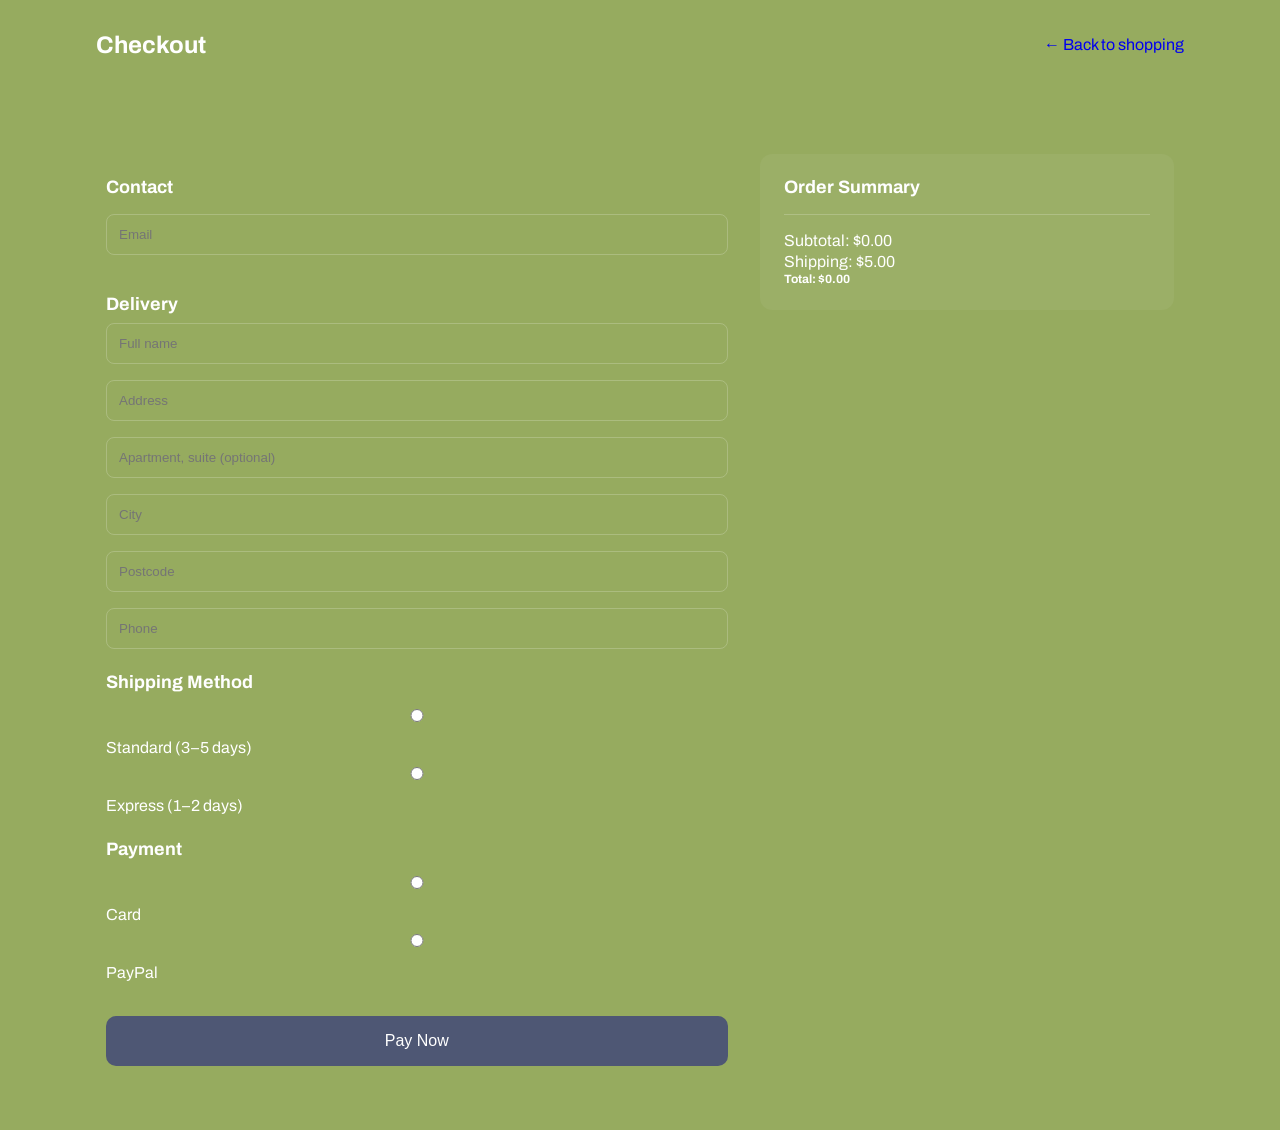
==== checkout.html @ 40ebf72f "adding styling to checkout and function" ====
<!DOCTYPE html>
<html lang="en">
<head>
  <meta charset="UTF-8">
  <meta name="viewport" content="width=device-width, initial-scale=1.0">
  <title>Product Page</title>
   <link rel="icon" type="image/x-icon" href="favicon /favicon.ico">
  <link rel="stylesheet" href="info.css">
</head>

<body>
<header class="checkout-header">
  <h1>Checkout</h1>
  <a href="shopnow.html">← Back to shopping</a>
</header>

<main class="checkout-layout">

  <!-- LEFT: CUSTOMER INFO FORM -->
  <section class="checkout-form">

    <h2>Contact</h2>
    <input type="email" placeholder="Email">

    <h2>Delivery</h2>
    <input type="text" placeholder="Full name">
    <input type="text" placeholder="Address">
    <input type="text" placeholder="Apartment, suite (optional)">
    <input type="text" placeholder="City">
    <input type="text" placeholder="Postcode">
    <input type="text" placeholder="Phone">

    <h2>Shipping Method</h2>
    <label><input type="radio" name="ship"> Standard (3–5 days)</label>
    <label><input type="radio" name="ship"> Express (1–2 days)</label>

    <h2>Payment</h2>
    <label><input type="radio" name="pay"> Card</label>
    <label><input type="radio" name="pay"> PayPal</label>

    <button class="pay-btn">Pay Now</button>

  </section>

  <!-- RIGHT: CHECKOUT SUMMARY -->
    <aside class="checkout-summary">

  <h2>Order Summary</h2>

  <div id="checkoutItems"></div>

  <div class="summary-totals">
    <p id="subtotal">Subtotal: $0.00</p>
    <p>Shipping: $5.00</p>
    <h3 id="total">Total: $0.00</h3>
  </div>

</aside>


</main>

</body>
</html>
---- info.css ----
@layer global, component, utility; /*establishes order of the layers*/ 

@layer global {
  /* Downloading Font Styles*/ 
/* archivo-regular - latin */
@font-face {
  font-display: swap; /* Check https://developer.mozilla.org/en-US/docs/Web/CSS/@font-face/font-display for other options. */
  font-family: 'Archivo';
  font-style: normal;
  font-weight: 400;
  src: url('/fonts/archivo-v25-latin-regular.woff2') format('woff2'); /* Chrome 36+, Opera 23+, Firefox 39+, Safari 12+, iOS 10+ */
}
/* archivo-600 - latin */
@font-face {
  font-display: swap; /* Check https://developer.mozilla.org/en-US/docs/Web/CSS/@font-face/font-display for other options. */
  font-family: 'Archivo';
  font-style: normal;
  font-weight: 600;
  src: url('/fonts/archivo-v25-latin-600.woff2') format('woff2'); /* Chrome 36+, Opera 23+, Firefox 39+, Safari 12+, iOS 10+ */
}
/* archivo-700 - latin */
@font-face {
  font-display: swap; /* Check https://developer.mozilla.org/en-US/docs/Web/CSS/@font-face/font-display for other options. */
  font-family: 'Archivo';
  font-style: normal;
  font-weight: 700;
  src: url('/fonts/archivo-v25-latin-700.woff2') format('woff2'); /* Chrome 36+, Opera 23+, Firefox 39+, Safari 12+, iOS 10+ */
}
/* mountains-of-christmas-regular - latin */
@font-face {
  font-display: swap; /* Check https://developer.mozilla.org/en-US/docs/Web/CSS/@font-face/font-display for other options. */
  font-family: 'Mountains of Christmas';
  font-style: normal;
  font-weight: 400;
  src: url('/fonts/mountains-of-christmas-v24-latin-regular.woff2') format('woff2'); /* Chrome 36+, Opera 23+, Firefox 39+, Safari 12+, iOS 10+ */
}
/* mountains-of-christmas-700 - latin */
@font-face {
  font-display: swap; /* Check https://developer.mozilla.org/en-US/docs/Web/CSS/@font-face/font-display for other options. */
  font-family: 'Mountains of Christmas';
  font-style: normal;
  font-weight: 700;
  src: url('/fonts/mountains-of-christmas-v24-latin-700.woff2') format('woff2'); /* Chrome 36+, Opera 23+, Firefox 39+, Safari 12+, iOS 10+ */
}



/* Colours */
:root {
    --c-green: hsl(76, 31%, 52%); 
    --c-white: hsl(0, 0%, 100%); 
    --c-blue: hsl(226, 20%, 38%); 
    --c-transparent: transparent; 

    --color-main-bg: var(--c-green); /* identiy where colour will be use*/
    --color-text-light: var(--c-white);
    --color-text-dark: var(--c-blue); 
    --color-button-primary-bg: var(--c-blue);
    --color-footer-bg: var(--c-blue);
    --color-button-secondary-bg: var(--c-transparent);
    --color-button-secondary-border: var(--c-white);
    --color-button-secondary-text: var(--c-white);
}

/*Fonts*/ 
:root{
  --fs-40: calc(40 / 16 * 1rem); 
  --fs-24: calc(24 / 16 * 1rem); 
  --fs-18: calc( 18 / 16 * 1rem);
  --fs-16: calc( 16 / 16 * 1rem);
  --fs-14: calc( 14 / 16 * 1rem);
  --fs-12: calc( 12 / 16 * 1rem);
  --fs-14: calc( 14 / 16 * 1rem);
  --fs-10: calc( 10 / 16 * 1rem);


 --font-size-h1: var(--fs-24);
  --font-size-p: var(--fs-16);
  --font-size-filter: var(--fs-12);
  --font-size-footer: var(--fs-10);
  --font-size-h2: var(--fs-12);
  
}

  @media (min-width: 37.5rem){ /*(media acts to overide values)setting breaking point where device view shifts*/
  :root{ /* redefines the values*/. 
 
  --font-size-h1: var(--fs-40); /* brand name on top of nav bar */ 
  --font-size-p: var(--fs-16); /* additional text or brand information*/ 
  --font-size-h3: var(--fs-12); /* button size remains the same on both devices */ 
  --font-size-filter: var(--fs-16); /* font for options on filter bar */ 
  --font-size-footer: var(--fs-10); /* font for social media options in footer*/ 
  --font-size-h2: var(--fs-18); /* used for product info*/ 

    }
  }  



/* CSS Reset*/

*,*::before, *::after {
    box-sizing: border-box;
} /*ensure padding and border don't won't add on top of widht/height set on element */

*{
    margin: 0; /*cancels out resets that come from browsers*/
}

body {
    font-family: "Archivo", Arial, Helvetica, sans-serif ; /* Set Archivo as default font family*/
    line-height: 1.3;
    color: var(--color-text-light);
    background-color: var(--color-main-bg);
    padding-left: 5%;
    padding-right: 5%;
    
}
html, body{
  scroll-behavior: none;
}

/* Redefining font sizes*/ 
h1, h2, h3 { /* setting height of line to slightly more than font size*/ 
  line-height: 1.1;
}

h1 { /* allocating changed measurements to font size*/ 
  font-size: var(--font-size-h1);
}

h2{
  font-size: var(--font-size-h2);
}

h3 {
  font-size: var(--font-size-h3);
}

h4 {
  font-size: var(--font-size-filter);
}

p {
  font-size: var(--font-size-p)
}

/* Further resets*/ 
a {
    text-decoration: none; /* removes any prelim settings from browser*/
}



img, picture, svg {
    max-width: 100%; /* won't get larger than parent when loaded*/
    display: block; /* makes easier to position in layout*/
}

.wrapper {
    width: min(calc(100% - 48px), calc(1200 / 16 * 1rem)); /* rem used for fonts as they do scale up when size changed */
    margin-inline: auto; /* fix spacing and center within wrapper and make margin on left and right take up all space available */
}
}
 @layer component {

 /* NAV BAR */ 

  .topnav ul {
  list-style-type: none; /* Removes bullet points */
  margin: 0;
  padding: 8px;
  padding-bottom: 5%;
  padding-top: 5%;
  display: flex; /* Aligns icons horizontally */
  justify-content: space-around; /* Evenly spaces items */
  background-color: var(--col);
  position: sticky;
  align-items: center;
}

.nav-actions {
  display: flex;
  gap: 1rem;
  align-items: center;
}

.topnav img {
  height: auto;
  display: block;
}

.account-btn img, .cart-btn img{
  width: 28px;
}

.topnav a:hover img {
  opacity: 0.6; /* Visual feedback on hover */
  transition: 0.3s;
}
/* LAYOUT INCLUDING FILTER*/
.shop-layout {
  display: block;
  position: relative;
}


/* HERO BANNER*/ 
.hero-section{
    min-height: 60vh;
    display: flex;
    align-items: center;
    justify-content: center;
    text-align: center;
    padding: 4rem 1rem;
}

.hero-content{
    max-width: 700px;
}

.hero-content h1{
    font-size: clamp(1rem, 5vw, 2rem);
    margin-bottom: 1rem;
}

.hero-content p{
    font-size: 1rem;
    margin-bottom: 2rem;
    line-height: 1.6;
}

.hero-btn{
    padding: 1rem 2rem;
    font-size: 1rem;
}


/* HERO IMAGE*/
.hero-section{
    min-height: 35vh;

    background-image:
        linear-gradient(
            rgba(0,0,0,0.35),
            rgba(0,0,0,0.35)
        ),
        url('images/dragonfly drawing hero.jpg');

    background-size: cover;
    background-position: center;
    background-repeat: no-repeat;

    display: flex;
    justify-content: center;
    align-items: center;

    text-align: center;
    padding: 2rem;
}


/* OVERLAY */

.account-btn{
  background: transparent;
  border: none;
  cursor: pointer;
}

.account-overlay{
  position: fixed;
  inset: 0;
  background: rgba(0,0,0,0.4);
  backdrop-filter: blur(4px);
  opacity: 0;
  visibility: hidden;
  transition: 0.3s ease;
  z-index: 998;
}
/* DRAWER*/
.account-drawer{
position: fixed;
top: 0;
right: -400px;
width: min(90%, 350px);
height: 100vh;
background: #50593E;
backdrop-filter: blur(4px);
padding: 2rem;
display: flex;
flex-direction: column;
gap: 2rem;
transition: 0.35s ease;
z-index: 999;
box-shadow: -10px 0 30px rgba(0,0,0,0.3);
}

/*OPEN STATE*/
.account-drawer.active{
  right: 0;
}

.account-overlay.active{
  opacity: 0.8;
  visibility: visible;
}

.drawer-top{
  display: flex;
  justify-content: space-between;
  align-items: center;
}

/* CLOSE BUTTON*/
.close-drawer{
  background: transparent;
  border: none;
  color: white;
  cursor: pointer;
}

/* LINKS*/
.drawer-links{
  display: flex;
  flex-direction: column;
  gap: 1rem;
}

.drawer-links a{
  color: var(--c-green);
  text-decoration: none;
  letter-spacing: 1px;
  padding: 1rem 0;
  border-bottom: 1px solid rgba(225, 225, 225, 0.08);
  transition: 0.2s ease;
}

.drawer-links a:hover{
  opacity: 0.7;
  padding-left: 10px;
}

/* CART*/

.cart-btn{
  background: transparent;
  border: none;
  cursor: pointer;
}

.cart-overlay{
  position: fixed;
  inset: 0;
  background:rgba(0, 0, 0, 0.4);
  backdrop-filter: blur(4px);
  opacity: 0;
  visibility: hidden;
  transition: 0.3s ease;
  z-index: 998;
}

.cart-drawer{
position: fixed;
top: 0;
right: -400px;
width: min(90%, 350px);
height: 100vh;
background: #50593E;
backdrop-filter: blur(4px);
padding: 2rem;
display: flex;
flex-direction: column;
gap: 2rem;
transition: 0.35s ease;
z-index: 999;
box-shadow: -10px 0 30px rgba(0,0,0,0.3);
}

.cart-drawer.active{
  right: 0;
}

.cart-overlay.active{
  opacity: 1;
  visibility: visible;
}

.cart-items{
  display: flex;
  flex-direction: column;
  gap: 1rem;
  margin-top: 2rem;
  overflow-y: auto;
}

.cart-item{
  display: flex;
  gap: 1rem;
  align-items: center;
  justify-content: space-between;
  border-bottom: 1px solid rgba(255, 255, 255, 0.08);
  padding-bottom: 1rem;
}

.cart-item img{
  width: 70px;
  width: 90px;
  object-fit: contain;
  border-radius: 10px;
}

.cart-item-info{
  display: flex;
  flex-direction: column;
  flex: 1;
  gap: 0.3rem;
}

.checkout-btn{
  width: 100%;
  padding: 1rem;
  background: white;
  color: var(--c-blue);
  border: none;
  font-weight: bold;
  cursor: pointer;
}


/*REMOVE BUTTON */
.remove-item{
  background: transparent;
  border: none;
  color: white;
  font-size: 1.2rem;
  cursor: pointer;
}


/* SIDE FILTER */

details {
  border-top: 1px solid rgba(255,255,255,0.3);
  padding: 10px 0;
}

summary {
  font-weight: bold;
  cursor: pointer;
  list-style: none;
}


/* remove default arrow */
summary::-webkit-details-marker {
  display: none;
}

/* add custom arrow */
summary::after {
  content: "›";
  float: right;
  transition: 0.3s;
}

details[open] summary::after {
  transform: rotate(90deg);
}

details label {
  display: block;
  margin-top: 8px;
  cursor: pointer;
}



/* FILTER IPHONE VER*/
.filter-btn{
  display: none;
}


/* FILTER DRAWER*/
.filter-btn{
    display: block;
    width: 100%;
    padding: 1rem;
    margin-bottom: 1rem;
    background: #1f2433;
    color: white;
    border: none;
    cursor: pointer;
  }
    .filters{
      position: fixed;
      top: 0;
      left: -100%;
      width: min(90%,320px);
      height: 100vh;
      background: #1f2433;
      padding: 2rem;
      overflow-y: auto;
      transition: 0.3s ease;
      z-index: 1000;
      max-width: 100%;
    }

    .filters.active{
      left: 0;
    }

    .filter-overlay{
      position: fixed;
      inset: 0;
      background: rgba(0, 0, 0, 0.4);
      backdrop-filter: blur(4px);
      opacity: 0;
      visibility: hidden;
      transition: 0.3s ease;
      z-index: 999;
    }

    .filter-overlay.active{
      opacity: 1;
      visibility: visible;
    }
    
    .filter-icon-btn{
      background: transparent;
      border: none;
      cursor: pointer;
      display: flex;
      justify-content: center;
    }

    .filter-icon-btn img{
      width: 24px;
      height: 24px;
    }

 
  
/* PRODUCT DESIGN*/ 
#product1{
 width: 100%;
max-width: 1400px;
margin: 0 auto;
}
 
#product1 .pro-container {
  display: grid;
  grid-template-columns: repeat(auto-fit, minmax(250px, 1fr)); /* responsive grid*/
  gap: 2rem;
  width: 100%;
  padding-top: 20px;
}

#product1 .pro{
width: 100%;
padding: 10px 12px;
cursor: pointer;
}

#product1 .pro img {
  width: 100%;
  height: 180px;        
  object-fit: contain;  /* shows entire image */
  background-color: var(--color-main-bg);
  border-radius: 12px;
  margin-bottom: 20px;
}

#product1 .description {
font-size: 0.98rem;
font-weight: 200;
}

/* SHOP NOW BUTTON*/
.shop-button{
  display: block;
  margin: 1.25rem auto;
   flex: 1 1 auto; /* makes button size flexible/responsive */
  min-width: 7.5rem;
}

.hero {
  display: flex;
  justify-content:center;
  gap: clamp(0.5rem, 2vw, 2rem); /* responsive spacing*/ 
  padding: 0 clamp(0.625rem, 4vw, 3.75rem);
  margin-bottom: 2rem;
}

/* PLUS BUTTON */
.plusbutton{
  display: flex;
  justify-content: space-between;
} /* positions button opposite to price */

.pro-container button{ /* remove box around button and make white*/
  background-color: transparent;
  color: var(--c-white);
  border: none;
  font-size: 1.5rem; /* tried to increase size of button using this*/
}

/* SOCIAL MEDIA FOOTER */
.socialmedia{
  margin-left: -5%;
  margin-right: -15%;
}
.socialmedia ul{
  list-style-type: none;
  margin: 0;
  margin-left: -5%; /* to cover entire screen widht*/ 
  margin-right: -5%; /* to cover entire screen widht*/
  width: 100%;
  padding: 9px;
  overflow: hidden; /* Clips any content that's too large to fit*/ 
  display: flex;
  justify-content: space-around; /* creates even space between each listed item*/
  background-color: var(--color-footer-bg);
}

/* FORM SIGNUP TO MAILING LIST */
input[type=text]{
  width: 60%;
  padding: 0;
  margin: 0 0 22px 0;
  display: block; 
}

button{
  background-color: var(--color-button-primary-bg);
  color: var(--color-text-light);
  padding: 0.5rem 1rem;
  width: auto;
  border-radius: 0.3125rem;
}

.button-secondary{
  background-color: var(--color-button-secondary-border);
  color: var(--c-blue);
  justify-content: space-around;
  padding: 10px;
}
 
button:hover{
  opacity: 80%;
}


.userinfo{
  display: flex;
  align-content: center;
  justify-content: center;
  padding: 20px;
   display: grid;
  grid-template-columns: repeat(auto-fit, minmax(150px, 1fr)); /* responsive grid*/
}


.userinfo ul{ /* fixing button so that icons are aligned horizontally*/ 
  list-style: none ;
  margin: 0;
  padding: 1px;
  display: flex; /* aligns icons horizontally */
  justify-content: space-around;
  color: var(--c-blue);
}

/* Search Bar*/ 
.search{
  --padding: 14px;
 width: 100%; 
 max-width: 800px; /* sets maximum width of search bar*/ 
 display: flex;
 align-items: center;
 padding: 3px;
 margin: 1rem auto; /* create space around element*/ 
 border-radius: var(--padding); /* rounding corner*/ 
 background: #f6f6f6;
}

.search-input{
  font-size: var(--font-size-h2);
  font-family: "Archivo", Arial, Helvetica, sans-serif ;
  margin-left: var(--padding);
  color: #333333;
  outline: none;
  border: none;
  background: var(--c-transparent);
  flex-grow: 1; /* how much search should expand when screen expands*/
}

.filters{
  margin-top: 2rem;
  font-size: var(--font-size-filter);
  
}

@media (max-width: 768px) {
   .filters{
     display: none;
   } /* adjusts size of filters bar for moible device */ 

   #product1 .pro-container{
     display: grid;
     place-items: center; /* centers products when in mobile device display*/ 
   }


 }

/*SPECIFIC PRODUCT PAGE */ 

/* MAIN CONTAINER */
.product-container {  
  display: grid; 
  grid-template-columns: 1fr 1fr;  
  gap: 3rem; 
  max-width: 1200px;    
  margin: auto;  
  background: var(--color-main-bg);  
  padding: 2rem;
}
  
  /* GALLERY */
  .product-gallery {  
    display: flex;  
    flex-direction: column;  
    gap: 1rem;}
    
    .main-image {  
      width: 100%;  
      height: 400px;  
    object-fit: contain;  
    background: #eee;
  }
    .thumbnail-row {  
      display: flex;  
      gap: 10px;
    }
    .thumbnail-row img {  
      width: 80px;  
      height: 80px;  
      object-fit: contain;  
      cursor: pointer;}
      
    /* INFO SIDE */
    .product-info h1 {  font-size: 1.8rem;  
    margin-bottom: 1rem;
  }
  .price {  font-size: 1.4rem;  
    margin-bottom: 1rem;

  }
  .description {  
    margin-bottom: 1.5rem;  
    line-height: 1.5;}
   
    
    /* BUTTON */
   .add-to-cart {  width: 100%;
      padding: 1rem;   
      color: var(--c-blue);  border: none;
      background-color: var(--c-white);
      cursor: pointer;  /* changes cursor to pointer for responsiveness*/
      margin-bottom: 1.5rem;}.add-to-cart:hover {  opacity: 0.8;}
      
      /* EXTRA INFO */
      .extra-info p {  
        font-size: 0.9rem;  
      margin-bottom: 5px;} /* adds space beneath element*/
      
      /* RELATED PRODUCTS */
      .related {  
        margin-top: 4rem;
      }
      .related-grid { 
      display: grid;  
      grid-template-columns: repeat(auto-fit, minmax(200px, 1fr));  /* ensuring size doesn't shrink beyond size*/ 
      gap: 20px;
    }
.card {  
     background: var(--color-main-bg); 
     padding: 1rem;  
     text-align: center;}
     
     .card img {  
       width: 100%;  
       height: 200px;  
       object-fit: contain;} /* scales image to fit while keeping ratio*/
       
  .product-container{
    display:grid;
    grid-template-columns: repeat(3,1fr);
    gap: 20px;
  }   
  
  /* CHECKOUT PAGE LAYOUT */
.checkout-layout{
  display: grid;
  grid-template-columns: 1.2fr 0.8fr;
  gap: 2rem;
  max-width: 1100px;
  margin: 3rem auto;
  padding: 1rem;
}

/* HEADER */
.checkout-header{
  display: flex;
  justify-content: space-between;
  align-items: center;
  padding: 2rem;
}

/* FORM */
.checkout-form input{
  width: 100%;
  padding: 12px;
  margin: 0.5rem 0 1rem;
  border: 1px solid rgba(255,255,255,0.2);
  border-radius: 8px;
  background: transparent;
  color: white;
}

.checkout-form h2{
  margin-top: 1.5rem;
  margin-bottom: 0.5rem;
}

/* BUTTON */
.pay-btn{
  width: 100%;
  padding: 1rem;
  margin-top: 2rem;
  background: var(--c-blue);
  color: white;
  border: none;
  border-radius: 10px;
  cursor: pointer;
  font-size: 1rem;
}

/* SUMMARY PANEL */
.checkout-summary{
  background: rgba(255,255,255,0.05);
  padding: 1.5rem;
  border-radius: 12px;
  height: fit-content;
  position: sticky;
  top: 2rem;
}

/* ITEM ROW */
.summary-item{
  display: flex;
  gap: 1rem;
  margin: 1rem 0;
  align-items: center;
}

.summary-item img{
  width: 70px;
  height: 70px;
  object-fit: cover;
  border-radius: 10px;
}

/* TOTALS */
.summary-totals{
  border-top: 1px solid rgba(255,255,255,0.2);
  margin-top: 1rem;
  padding-top: 1rem;
}

/* MOBILE */
@media (max-width: 768px){
  .checkout-layout{
    grid-template-columns: 1fr;
  }

  .checkout-summary{
    position: static;
  }
}

  @media (min-width: 769){
    .nav-actions {
  display: flex;
  gap: 3rem;
  align-items: center;
}
  }

     /* MOBILE */
@media (max-width: 768px) {  
     .product-container {    
       grid-template-columns: 1fr;
     }  
     
     .topnav__account, .topnav__cart{
       width: 100px;
       height: 100px;
     }

     .filters{
       left: -1000px;
     }

     .filters.active{
       left: 0;
     }

     .account-btn img, .cart-btn img{
       width: 34px;
     }
     
    .topnav_links {
        justify-content: space-between;
        padding: 0 1rem;
    } 
.shop-layout{
        width: 100%;
      }
    }
  }

  @layer utility {
  }
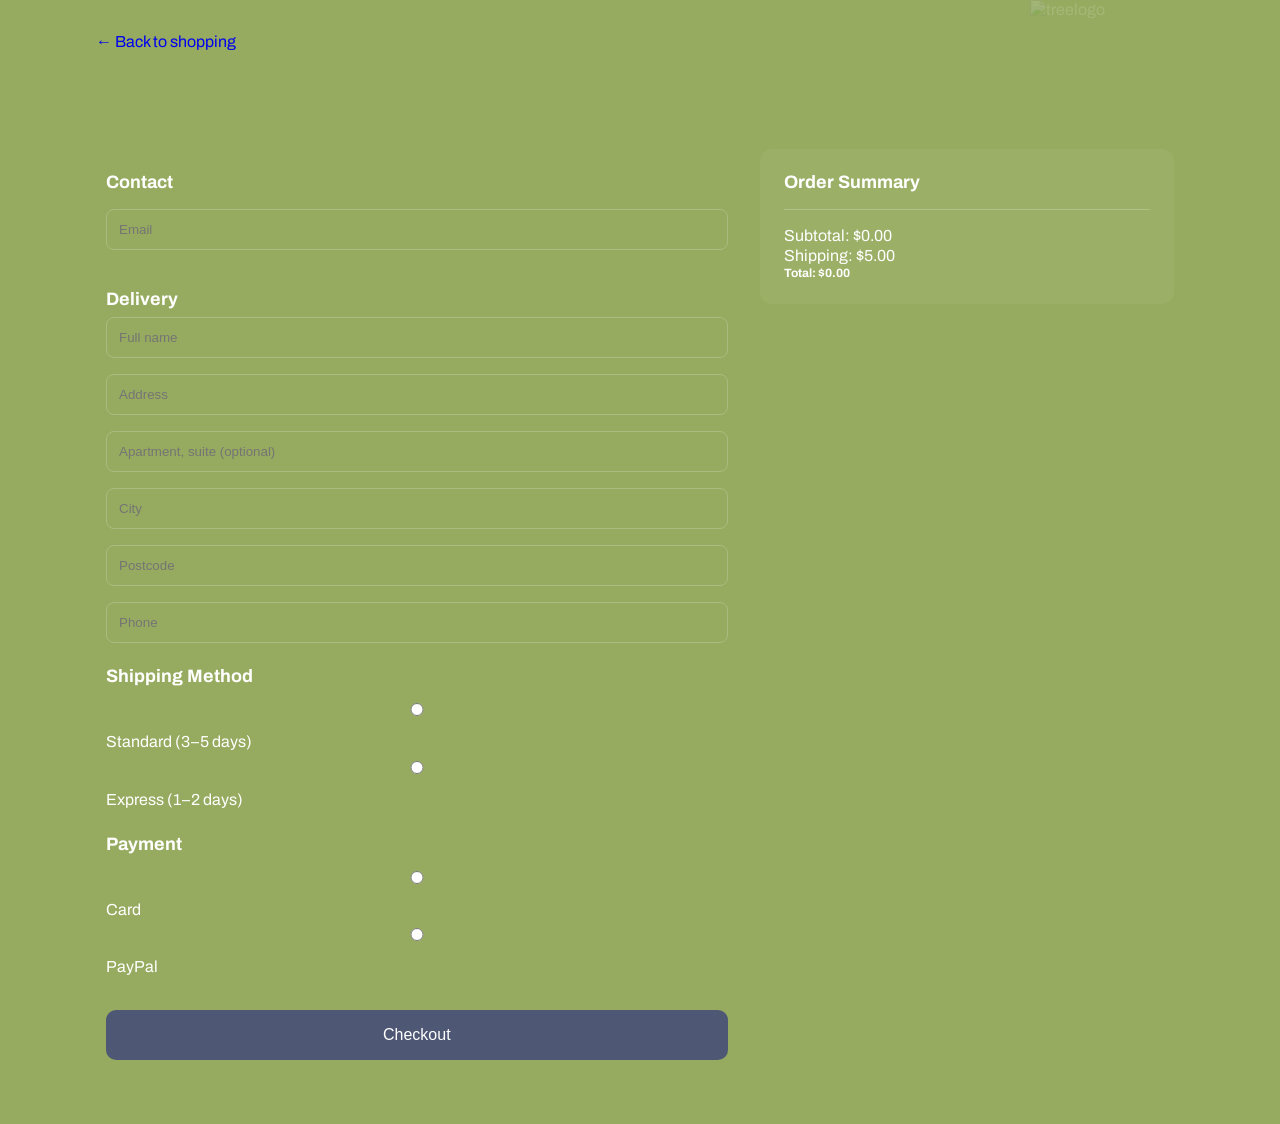
==== commit e9ae947d: "Restored changes from yesterday" ====
--- a/checkout.html
+++ b/checkout.html
@@ -6,17 +6,18 @@
   <title>Product Page</title>
    <link rel="icon" type="image/x-icon" href="favicon /favicon.ico">
   <link rel="stylesheet" href="info.css">
+  <script src="info.js" defer></script>
 </head>
 
 <body>
+ <img src="cornerlogoimg.png" alt="treelogo" class="corner-image"> 
 <header class="checkout-header">
-  <h1>Checkout</h1>
   <a href="shopnow.html">← Back to shopping</a>
 </header>
 
 <main class="checkout-layout">
 
-  <!-- LEFT: CUSTOMER INFO FORM -->
+  <!-- LEFT: FORM -->
   <section class="checkout-form">
 
     <h2>Contact</h2>
@@ -38,11 +39,11 @@
     <label><input type="radio" name="pay"> Card</label>
     <label><input type="radio" name="pay"> PayPal</label>
 
-    <button class="pay-btn">Pay Now</button>
+    <button class="pay-btn" id="payBtn">Checkout</button>
 
   </section>
 
-  <!-- RIGHT: CHECKOUT SUMMARY -->
+  <!-- RIGHT: SUMMARY -->
     <aside class="checkout-summary">
 
   <h2>Order Summary</h2>
@@ -57,8 +58,28 @@
 
 </aside>
 
+</main>
 
-</main>
+<div class="purchase-transition" id="purchaseTransition">
+
+  <div class="success-content">
+  
+    <div class="cicle-wrapper">
+    <div class="circle"></div>
+    <div class="tick">✓</div>
+  </div>
+
+<h2 class="success-title">Order Confirmed</h2>
+<p class="success-text"> Thank you for your purchse! You will receive a confirmation email shortly. 
+</p>
+
+<button class="success-btn" id="continueShopping">
+  Continue Shopping
+</button>
+
+
+</div>
+</div>
 
 </body>
 </html>
--- a/info.css
+++ b/info.css
@@ -164,6 +164,26 @@
 }
 }
  @layer component {
+
+body {
+  opacity: 1;
+  transition: opacity 0.4s ease;
+}
+
+/* corner image*/
+.corner-image {
+  position: fixed;
+  top: 0;
+  right: 0;
+
+  width: 250px;
+  height: auto;
+
+  opacity: 0.15;
+
+  pointer-events: none;
+  z-index: -1;
+}
 
  /* NAV BAR */ 
 
@@ -199,6 +219,8 @@
   opacity: 0.6; /* Visual feedback on hover */
   transition: 0.3s;
 }
+
+
 /* LAYOUT INCLUDING FILTER*/
 .shop-layout {
   display: block;
@@ -476,13 +498,6 @@
 }
 
 
-
-/* FILTER IPHONE VER*/
-.filter-btn{
-  display: none;
-}
-
-
 /* FILTER DRAWER*/
 .filter-btn{
     display: block;
@@ -532,8 +547,9 @@
       background: transparent;
       border: none;
       cursor: pointer;
-      display: flex;
-      justify-content: center;
+      display: block;
+      position: relative;
+      z-index: 1000;
     }
 
     .filter-icon-btn img{
@@ -575,7 +591,7 @@
 
 #product1 .description {
 font-size: 0.98rem;
-font-weight: 200;
+font-weight: 100;
 }
 
 /* SHOP NOW BUTTON*/
@@ -702,17 +718,56 @@
   
 }
 
-@media (max-width: 768px) {
-   .filters{
-     display: none;
-   } /* adjusts size of filters bar for moible device */ 
-
-   #product1 .pro-container{
-     display: grid;
-     place-items: center; /* centers products when in mobile device display*/ 
-   }
-
-
+
+
+ /* categories*/
+
+ .category {
+  opacity: 0.5;
+  transition: opacity 0.2s ease;
+ }
+
+ .category.active {
+  opacity: 1;
+ }
+
+ /* support page */
+
+ .support-header {
+  text-align: center;
+  padding: 4rem 1 rem 2rem;
+ }
+
+ .support-header h1{
+  font-size: 2.5rem;
+ }
+
+ 
+
+ .support-container {
+  max-width: 900px;
+  margin: 0 auto;
+  padding: 2rem;
+ }
+
+ .support-section {
+  margin-bottom: 3rem;
+ }
+
+ .support-section h2 {
+  margin-bottom: 1rem;
+ }
+
+ .support-section p, .support-section li {
+  line-height: 1.6;
+  opacity: 0.85;
+ }
+
+ .support-section ul {
+  display: flex;
+  flex-direction: column;
+  align-items: start;
+  list-style-type: disc;
  }
 
 /*SPECIFIC PRODUCT PAGE */ 
@@ -721,7 +776,7 @@
 .product-container {  
   display: grid; 
   grid-template-columns: 1fr 1fr;  
-  gap: 3rem; 
+  gap: var(--fs-40); 
   max-width: 1200px;    
   margin: auto;  
   background: var(--color-main-bg);  
@@ -732,7 +787,9 @@
   .product-gallery {  
     display: flex;  
     flex-direction: column;  
-    gap: 1rem;}
+    gap: 1rem;
+    margin-right: 4rem;
+  }
     
     .main-image {  
       width: 100%;  
@@ -795,11 +852,7 @@
        height: 200px;  
        object-fit: contain;} /* scales image to fit while keeping ratio*/
        
-  .product-container{
-    display:grid;
-    grid-template-columns: repeat(3,1fr);
-    gap: 20px;
-  }   
+ 
   
   /* CHECKOUT PAGE LAYOUT */
 .checkout-layout{
@@ -880,7 +933,157 @@
   padding-top: 1rem;
 }
 
-/* MOBILE */
+/* CHECKOUT */
+.purchase-transition{
+  position: fixed;
+  inset: 0;
+  background: var(--color-main-bg);
+
+
+  display: flex;
+  justify-content: center;
+  align-items: center;
+
+  opacity: 0;
+  visibility: hidden;
+  transition: 0.3s ease;
+  z-index: 9999;
+}
+
+.purchase-transition.active{
+  opacity: 1;
+  visibility: visible;
+}
+
+.success-content{
+  text-align: center;
+  display: flex;
+  flex-direction: column;
+  align-items: center;
+  gap: 20px;
+}
+/* circle and tick */
+.circle-wrapper{
+  position: relative;
+  width: 100px;
+  height: 100px;
+
+  display: flex;
+  justify-content: center;
+  align-items: center;
+  margin-bottom: 15px;
+}
+
+.circle{
+  width: 80px;
+  height: 80px;
+  border: 4px solid #1f2433;
+  border-radius: 50%;
+  position: absolute;
+
+  transform: scale(0);
+  animation: popCircle 0.4s ease forwards;
+}
+
+@keyframes popCircle{
+  to{
+  transform: scale(1);
+}
+}
+
+.tick{
+  position: absolute;
+  top: 50%;
+  left: 50%;
+  font-size: 42px;
+  color: #1f2433;
+  opacity: 0;
+  transform: translate(-50%, -50%) scale(0.5);
+  animation: showTick 0.4s ease forwards;
+  animation-delay: 0.4s;
+}
+
+@keyframes showTick{
+  to{
+    opacity: 1;
+    transform: scale(1);
+  }
+}
+
+/* confirmation text */
+.success-title{
+  font-size: 1.6rem;
+  margin: 0;
+  color: white;
+  margin-top: 10px;
+}
+
+.success-text{
+  font-size: 0.95rem;
+  max-width: 320px;
+  opacity: 0.7;
+  color: white;
+}
+
+/* button return to home*/
+.success-btn{
+  margin-top: 10px;
+  padding: 10px 18px;
+  border: none;
+  background:#4D5673;
+  color: white;
+  border-radius: 8px;
+  cursor: pointer;
+}
+
+/* MOBILE */  
+
+@media (max-width: 768px) {
+  .filters {
+    position: fixed;
+    top: 0;
+    left: -100%;
+    width: min(90%, 320px);
+    height: 100vh;
+    background: #1f2433;
+    padding: 2rem;
+    overflow-y: auto;
+    transition: 0.3s ease;
+    z-index: 1000;
+    display: block;
+  }
+
+  .filters.active {
+    left: 0;
+  }  
+
+  .filter-icon-btn {
+    display: flex;
+    flex: 0 0 auto;
+    align-items: center;
+    justify-content: center;
+    width: 40px;
+    height: 40px;
+    background: transparent;
+    border: none;
+    padding: 0;
+    margin: 0;
+    z-index: 1000;
+  }
+
+  .filter-icon-btn img {
+    width: 22px;
+    height: 22px;
+    display: block;
+  }
+
+   #product1 .pro-container{
+     display: grid;
+     place-items: center; /* centers products when in mobile device display*/ 
+   }
+
+
+ }
 @media (max-width: 768px){
   .checkout-layout{
     grid-template-columns: 1fr;
@@ -910,22 +1113,32 @@
        height: 100px;
      }
 
-     .filters{
-       left: -1000px;
-     }
-
-     .filters.active{
-       left: 0;
-     }
-
+  
      .account-btn img, .cart-btn img{
-       width: 34px;
+       width: 44px;
      }
      
     .topnav_links {
         justify-content: space-between;
         padding: 0 1rem;
+        width: 100%;
     } 
+
+    .topnav ul {
+      display: flex;
+      justify-content: space-between;
+      align-items: center;
+      padding: 0.75rem 1rem;
+    }
+    .account-btn img, .cart-btn img {
+      width: 38px;
+      height: auto;
+    }
+    .topnav_logo {
+      width: 140px;
+      height: auto;
+    }
+
 .shop-layout{
         width: 100%;
       }
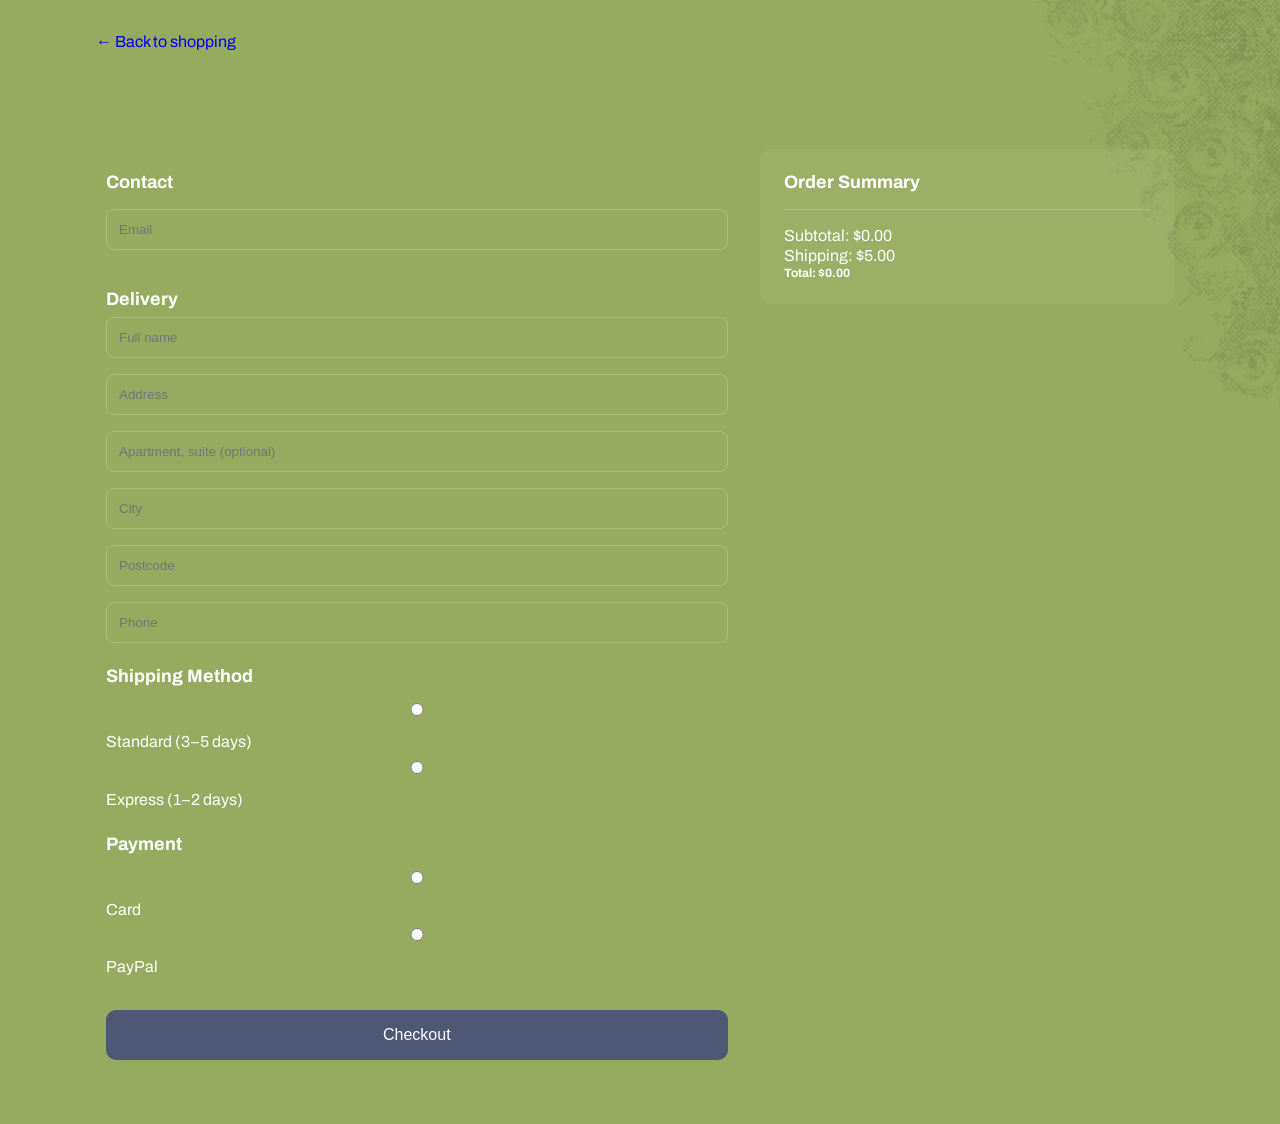
==== commit fc1bba9c: "adding product images" ====
--- a/checkout.html
+++ b/checkout.html
@@ -10,7 +10,7 @@
 </head>
 
 <body>
- <img src="cornerlogoimg.png" alt="treelogo" class="corner-image"> 
+ <img src="images/cornerlogoimg.png" alt="treelogo" class="corner-image"> 
 <header class="checkout-header">
   <a href="shopnow.html">← Back to shopping</a>
 </header>
@@ -62,14 +62,7 @@
 
 <div class="purchase-transition" id="purchaseTransition">
 
-  <div class="success-content">
-  
-    <div class="cicle-wrapper">
-    <div class="circle"></div>
-    <div class="tick">✓</div>
-  </div>
-
-<h2 class="success-title">Order Confirmed</h2>
+<h2 class="success-title">Order Confirmed ✓</h2>
 <p class="success-text"> Thank you for your purchse! You will receive a confirmation email shortly. 
 </p>
 
--- a/info.css
+++ b/info.css
@@ -584,7 +584,7 @@
   width: 100%;
   height: 180px;        
   object-fit: contain;  /* shows entire image */
-  background-color: var(--color-main-bg);
+  background-color: transparent;
   border-radius: 12px;
   margin-bottom: 20px;
 }
@@ -941,6 +941,7 @@
 
 
   display: flex;
+  flex-direction: column;
   justify-content: center;
   align-items: center;
 
@@ -955,60 +956,7 @@
   visibility: visible;
 }
 
-.success-content{
-  text-align: center;
-  display: flex;
-  flex-direction: column;
-  align-items: center;
-  gap: 20px;
-}
-/* circle and tick */
-.circle-wrapper{
-  position: relative;
-  width: 100px;
-  height: 100px;
-
-  display: flex;
-  justify-content: center;
-  align-items: center;
-  margin-bottom: 15px;
-}
-
-.circle{
-  width: 80px;
-  height: 80px;
-  border: 4px solid #1f2433;
-  border-radius: 50%;
-  position: absolute;
-
-  transform: scale(0);
-  animation: popCircle 0.4s ease forwards;
-}
-
-@keyframes popCircle{
-  to{
-  transform: scale(1);
-}
-}
-
-.tick{
-  position: absolute;
-  top: 50%;
-  left: 50%;
-  font-size: 42px;
-  color: #1f2433;
-  opacity: 0;
-  transform: translate(-50%, -50%) scale(0.5);
-  animation: showTick 0.4s ease forwards;
-  animation-delay: 0.4s;
-}
-
-@keyframes showTick{
-  to{
-    opacity: 1;
-    transform: scale(1);
-  }
-}
+
 
 /* confirmation text */
 .success-title{
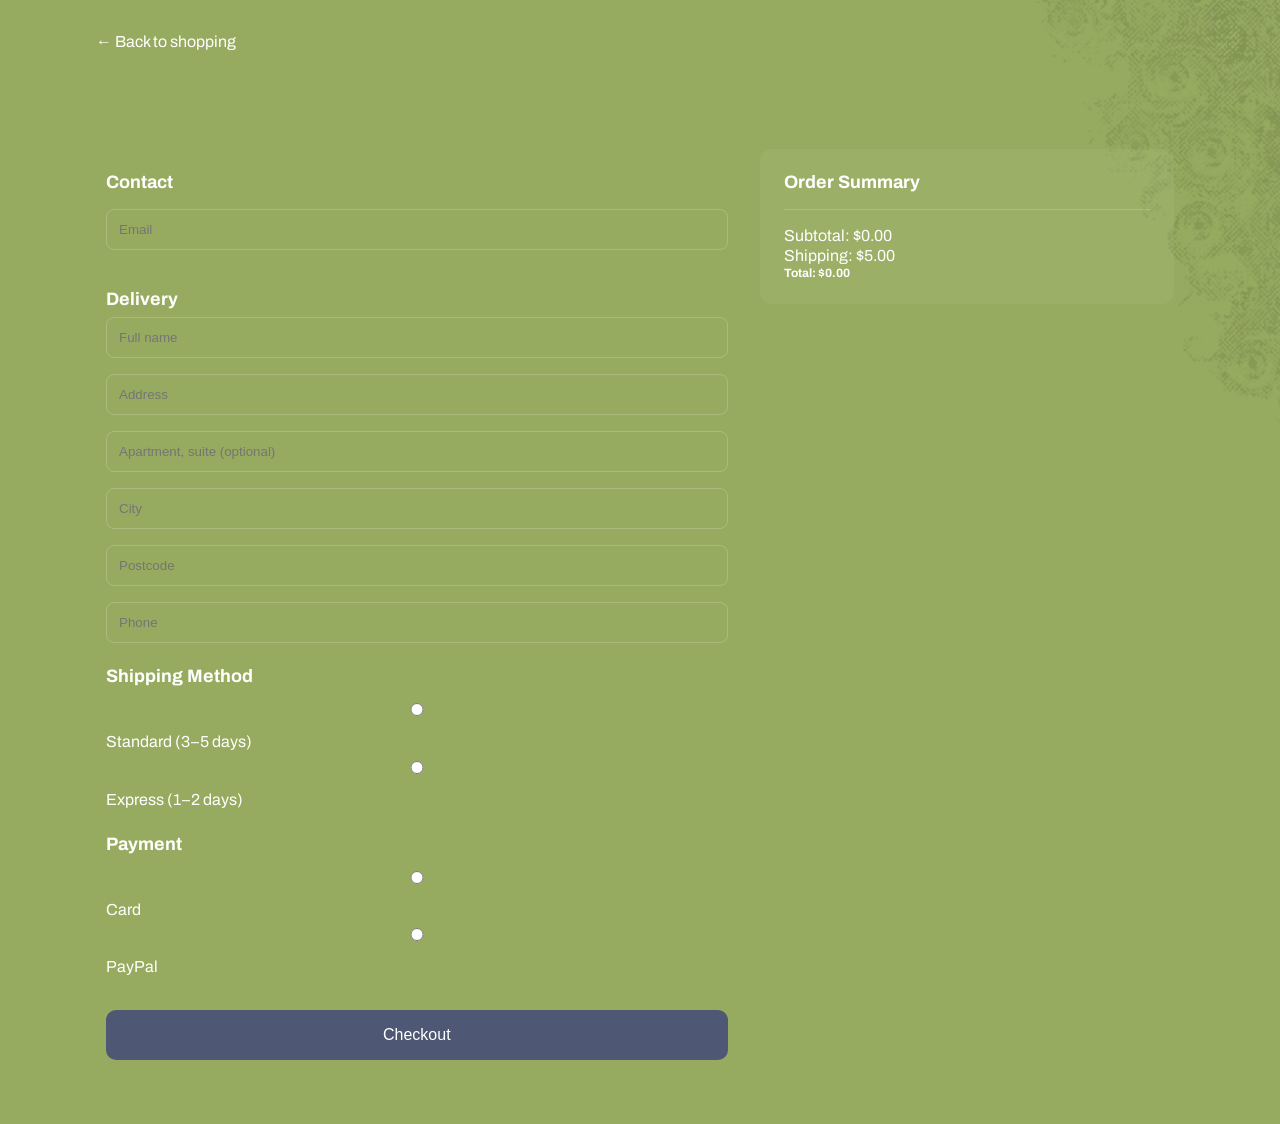
==== commit 315c1806: "Adding cart and account overlay on specific product pages" ====
--- a/checkout.html
+++ b/checkout.html
@@ -12,7 +12,7 @@
 <body>
  <img src="images/cornerlogoimg.png" alt="treelogo" class="corner-image"> 
 <header class="checkout-header">
-  <a href="shopnow.html">← Back to shopping</a>
+  <a href="shopnow.html" class="back-shop">← Back to shopping</a>
 </header>
 
 <main class="checkout-layout">
--- a/info.css
+++ b/info.css
@@ -973,6 +973,11 @@
   color: white;
 }
 
+.back-shop {
+  text-decoration: none;
+  color: white;
+}
+
 /* button return to home*/
 .success-btn{
   margin-top: 10px;
